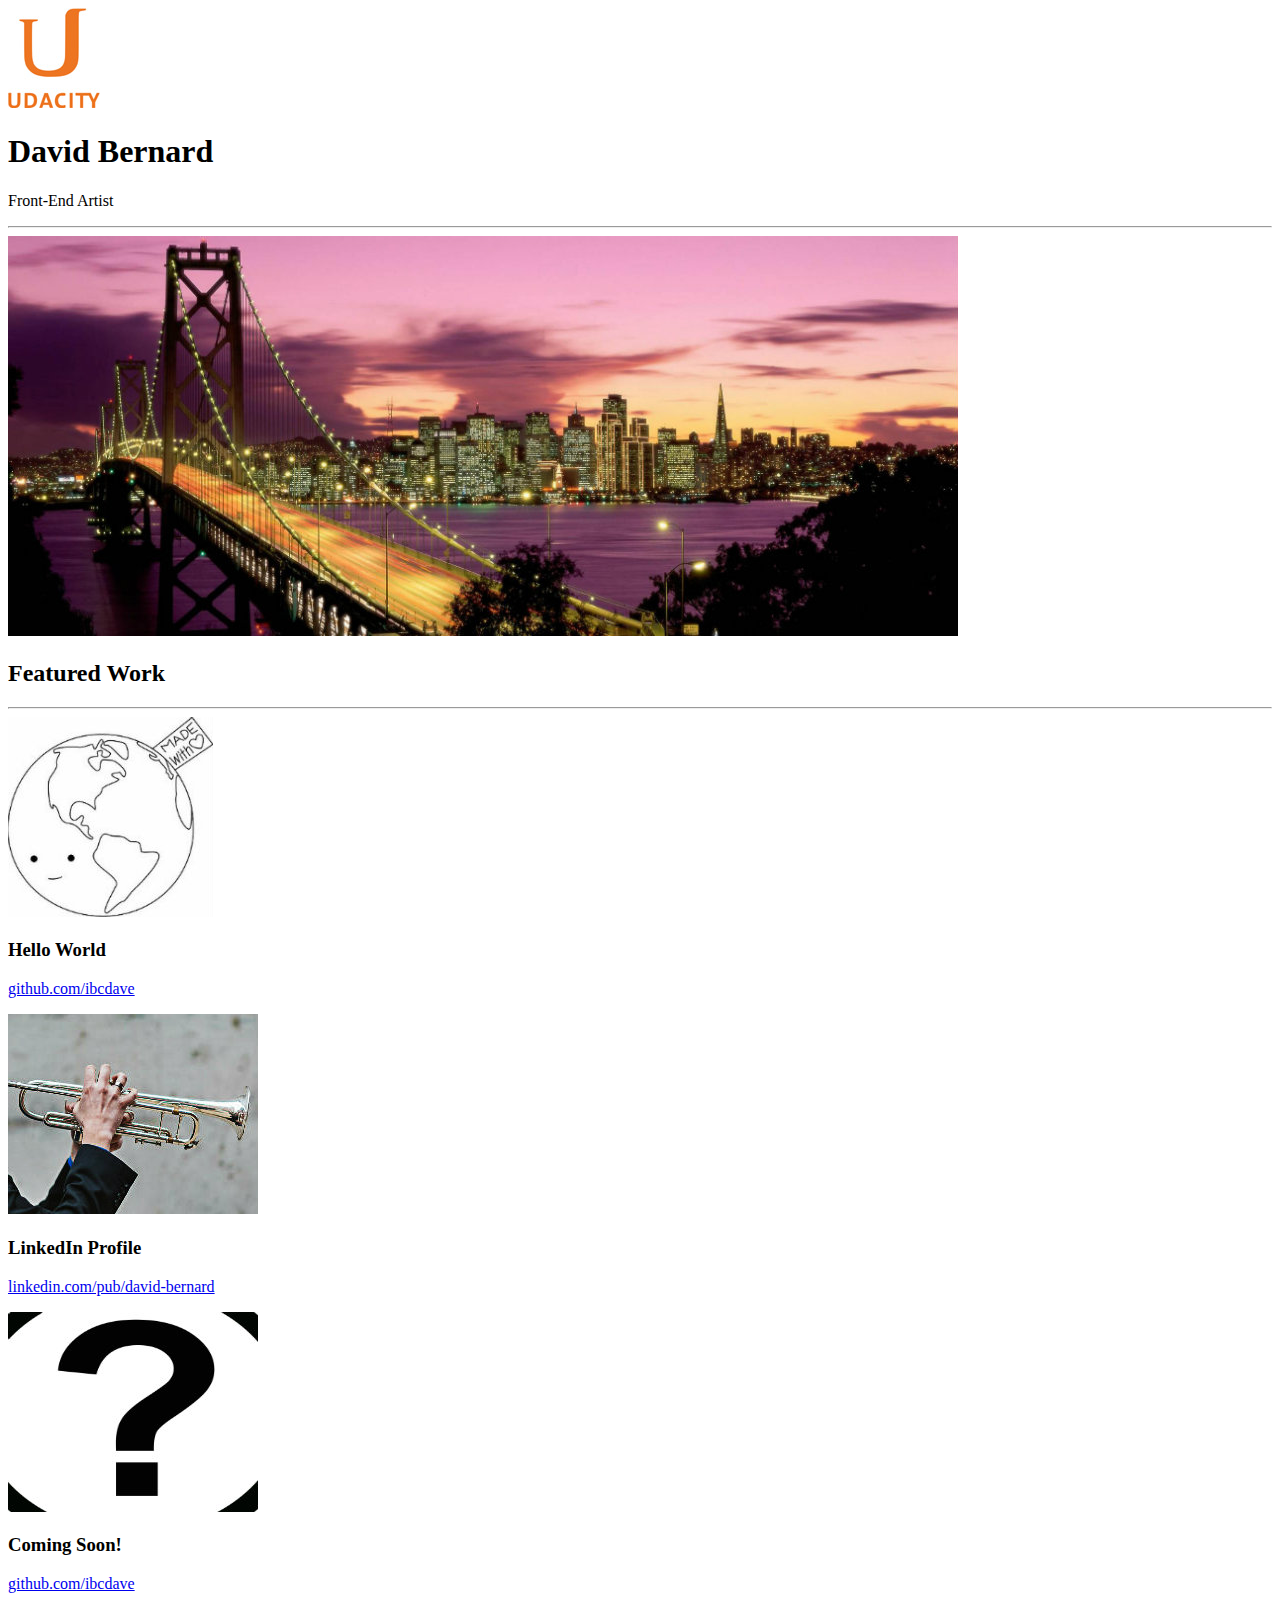
==== bootstrap/project1.html @ 567b937f "project1 updates" ====
<!DOCTYPE html>
<html>
<head>
	<meta name="viewport" content="width+device-width, initial-scale=1">
    <meta http-equiv="Content-Type" content="text/html; charset=UTF-8">
    <meta charset="utf-8">
    <link rel="stylesheet" type="text/css" href="file:////Users/davidbernard/GitHub/Udacity-P1/bootstrap/css/main.css">
    <link rel="stylesheet" href="http://weloveiconfonts.com/api/?family=zocial" />
    <link href='http://fonts.googleapis.com/css?family=Ubuntu:300,400' rel='stylesheet' type='text/css'>
	<title>Dave's Portfolio</title>
</head>
<body>
	<div class="grid">
		<div class="row">
			<div class="col-6">
				<a href="http://udacity.com"></a>
				<img src="./images/udacity_logo.jpg" class="padleft" class="padtop" alt="Udacity Logo">
			</div>
      		<div class="col-6">
        		<h1 class="right">David Bernard</h1>
        		<p class="right">Front-End Artist</p>
      		</div>
		</div>
		
		<div><hr></div>
		
		<div class="row">
			<div class="col-12">
				<picture>
					<source srcset="images/san_fran_skyline_400x150.jpg" media="(max-width: 450px)">
      				<source srcset="images/san_fran_skyline_650x274.jpg" media="(max-width: 700px)">
      				<source srcset="images/san_fran_skyline_900x400.jpg">
      				<img src="images/san_fran_skyline_900x400.jpg" alt="San Francisco Skyline">
				</picture>
			</div>
		</div>
		
		<h2>Featured Work</h2>

		<div><hr></div>
		
		<div class="row">
			<div class="container">
				<div class="col-4a">
					<picture>
						<source srcset="images/hello_world_221x216.jpg" media="(max-width: 450px)">
						<source srcset="images/hello_world_307x300.jpg" media="(max-width: 799px)">
						<img src="images/hello_world_205x200.jpg" alt="Hello World">
						<h3>Hello World</h3>
					</picture>
					<p class="tinyfont">
						<a href="https://github.com/ibcdave/intro-project-html5-hello-world">github.com/ibcdave</a>
					</p>
				</div>
				<div class="col-4b">
					<picture>
						<source srcset="images/david_tpt_300.jpg" media="(max-width: 450px)">
						<source srcset="images/david_tpt_555.jpg" media="(max-width: 799px)">
						<img src="images/david_tpt_250x200.jpg" alt="Dave Playing Trumpet">
						<h3>LinkedIn Profile</h3>
					</picture>
					<p class="tinyfont">
						<a href="https://www.linkedin.com/pub/david-bernard/21/871/874">linkedin.com/pub/david-bernard</a>
					</p>
				</div>
				<div class="col-4c">
					<picture>
						<source srcset="images/question_216x216.jpg" media="(max-width: 450px)">
						<source srcset="images/question_300x300.jpg" media="(max-width: 799px)">
						<img src="images/question_250x200.jpg" alt="What's Next?">
						<h3>Coming Soon!</h3>
					</picture>
					<p class="tinyfont">
						<a href="https://github.com/ibcdave">github.com/ibcdave</a>
					</p>
				</div>
			</div>
 		</div>

 		<div><hr></div>

 		<div class="row">			
 			<h4><a href="https://twitter.com/ibcdave"><span class="zocial-twitter"></span></a></h4>
 			<h4><a href="https://www.linkedin.com/pub/david-bernard/21/871/874"><span class="zocial-linkedin"></span></a></h4>
			<h4><a href="https://plus.google.com/u/0/+DavidBernard8/about/p/pub"><span class="zocial-googleplus"></span></a></h4>
  		</div>
 	</div>
</body>
</html>
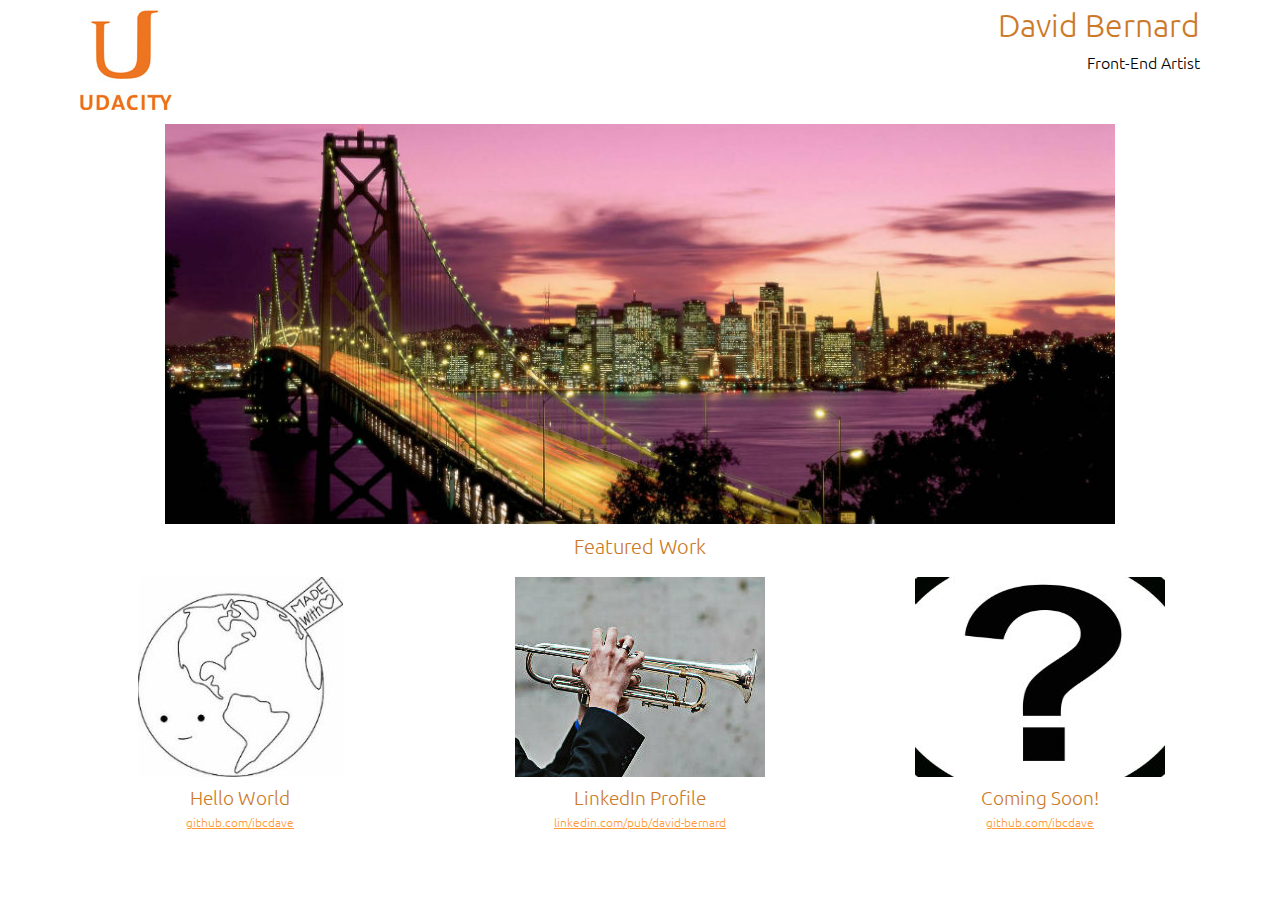
==== commit 8bf24970: "post-review" ====
--- a/bootstrap/project1.html
+++ b/bootstrap/project1.html
@@ -1,89 +1,100 @@
 <!DOCTYPE html>
 <html>
 <head>
+	<title>Dave's Portfolio</title>
 	<meta name="viewport" content="width+device-width, initial-scale=1">
     <meta http-equiv="Content-Type" content="text/html; charset=UTF-8">
     <meta charset="utf-8">
-    <link rel="stylesheet" type="text/css" href="file:////Users/davidbernard/GitHub/Udacity-P1/bootstrap/css/main.css">
+    <link href='http://fonts.googleapis.com/css?family=Ubuntu:300,400' rel='stylesheet'>
     <link rel="stylesheet" href="http://weloveiconfonts.com/api/?family=zocial" />
-    <link href='http://fonts.googleapis.com/css?family=Ubuntu:300,400' rel='stylesheet' type='text/css'>
-	<title>Dave's Portfolio</title>
+	<link rel="stylesheet" href="css/main.css">
 </head>
 <body>
 	<div class="grid">
-		<div class="row">
-			<div class="col-6">
-				<a href="http://udacity.com"></a>
-				<img src="./images/udacity_logo.jpg" class="padleft" class="padtop" alt="Udacity Logo">
+		<header>
+			<div class="row">
+				<div class="col-6">
+					<a href="http://udacity.com"></a>
+					<img class="padleft padtop" src="./images/udacity_logo.jpg" alt="Udacity Logo">
+				</div>
+	      		<div class="col-6">
+	        		<h1 class="right">David Bernard</h1>
+	        		<p class="right">Front-End Artist</p>
+	      		</div>
 			</div>
-      		<div class="col-6">
-        		<h1 class="right">David Bernard</h1>
-        		<p class="right">Front-End Artist</p>
-      		</div>
-		</div>
-		
-		<div><hr></div>
-		
-		<div class="row">
-			<div class="col-12">
-				<picture>
-					<source srcset="images/san_fran_skyline_400x150.jpg" media="(max-width: 450px)">
-      				<source srcset="images/san_fran_skyline_650x274.jpg" media="(max-width: 700px)">
-      				<source srcset="images/san_fran_skyline_900x400.jpg">
-      				<img src="images/san_fran_skyline_900x400.jpg" alt="San Francisco Skyline">
-				</picture>
-			</div>
-		</div>
-		
-		<h2>Featured Work</h2>
-
-		<div><hr></div>
-		
-		<div class="row">
-			<div class="container">
-				<div class="col-4a">
+		</header>
+		<section>
+			
+			<div class="hr"></div>
+			
+			<div class="row">
+				<div class="col-12">
 					<picture>
-						<source srcset="images/hello_world_221x216.jpg" media="(max-width: 450px)">
-						<source srcset="images/hello_world_307x300.jpg" media="(max-width: 799px)">
-						<img src="images/hello_world_205x200.jpg" alt="Hello World">
-						<h3>Hello World</h3>
+						<source srcset="images/san_fran_skyline_400x150.jpg" media="(max-width: 450px)">
+	      				<source srcset="images/san_fran_skyline_650x274.jpg" media="(max-width: 700px)">
+	      				<source srcset="images/san_fran_skyline_900x400.jpg">
+	      				<img src="images/san_fran_skyline_900x400.jpg" alt="San Francisco Skyline">
 					</picture>
-					<p class="tinyfont">
-						<a href="https://github.com/ibcdave/intro-project-html5-hello-world">github.com/ibcdave</a>
-					</p>
-				</div>
-				<div class="col-4b">
-					<picture>
-						<source srcset="images/david_tpt_300.jpg" media="(max-width: 450px)">
-						<source srcset="images/david_tpt_555.jpg" media="(max-width: 799px)">
-						<img src="images/david_tpt_250x200.jpg" alt="Dave Playing Trumpet">
-						<h3>LinkedIn Profile</h3>
-					</picture>
-					<p class="tinyfont">
-						<a href="https://www.linkedin.com/pub/david-bernard/21/871/874">linkedin.com/pub/david-bernard</a>
-					</p>
-				</div>
-				<div class="col-4c">
-					<picture>
-						<source srcset="images/question_216x216.jpg" media="(max-width: 450px)">
-						<source srcset="images/question_300x300.jpg" media="(max-width: 799px)">
-						<img src="images/question_250x200.jpg" alt="What's Next?">
-						<h3>Coming Soon!</h3>
-					</picture>
-					<p class="tinyfont">
-						<a href="https://github.com/ibcdave">github.com/ibcdave</a>
-					</p>
 				</div>
 			</div>
- 		</div>
+			
+			<div class="row">
+				<div class="col-12">
+					<h2>Featured Work</h2>
+				</div>
+			</div>
+			
 
- 		<div><hr></div>
+			<div class="hr"></div>
+			
+			<div class="row">
+				<div class="container">
+					<div class="col-4a">
+						<picture>
+							<source srcset="images/hello_world_221x216.jpg" media="(max-width: 450px)">
+							<source srcset="images/hello_world_307x300.jpg" media="(max-width: 799px)">
+							<img src="images/hello_world_205x200.jpg" alt="Hello World">
+						</picture>
+						<h3>Hello World</h3>
+						<p class="tinyfont">
+							<a href="https://github.com/ibcdave/intro-project-html5-hello-world">github.com/ibcdave</a>
+						</p>
+					</div>
+					<div class="col-4b">
+						<picture>
+							<source srcset="images/david_tpt_300.jpg" media="(max-width: 450px)">
+							<source srcset="images/david_tpt_555.jpg" media="(max-width: 799px)">
+							<img src="images/david_tpt_250x200.jpg" alt="Dave Playing Trumpet">
+						</picture>
+						<h3>LinkedIn Profile</h3>
+						<p class="tinyfont">
+							<a href="https://www.linkedin.com/pub/david-bernard/21/871/874">linkedin.com/pub/david-bernard</a>
+						</p>
+					</div>
+					<div class="col-4c">
+						<picture>
+							<source srcset="images/question_216x216.jpg" media="(max-width: 450px)">
+							<source srcset="images/question_300x300.jpg" media="(max-width: 799px)">
+							<img src="images/question_250x200.jpg" alt="What's Next?">
+						</picture>
+						<h3>Coming Soon!</h3>
+						<p class="tinyfont">
+							<a href="https://github.com/ibcdave">github.com/ibcdave</a>
+						</p>
+					</div>
+				</div>
+	 		</div>
 
- 		<div class="row">			
- 			<h4><a href="https://twitter.com/ibcdave"><span class="zocial-twitter"></span></a></h4>
- 			<h4><a href="https://www.linkedin.com/pub/david-bernard/21/871/874"><span class="zocial-linkedin"></span></a></h4>
-			<h4><a href="https://plus.google.com/u/0/+DavidBernard8/about/p/pub"><span class="zocial-googleplus"></span></a></h4>
-  		</div>
+	 		<div class="hr"></div>
+			
+		</section>
+ 		<footer>
+	 		<div class="row">
+	 			<h4><a href="https://twitter.com/ibcdave"><span class="zocial-twitter"></span></a></h4>
+	 			<h4><a href="https://www.linkedin.com/pub/david-bernard/21/871/874"><span class="zocial-linkedin"></span></a></h4>
+				<h4><a href="https://plus.google.com/u/0/+DavidBernard8/about/p/pub"><span class="zocial-googleplus"></span></a></h4>
+	  		</div>
+  		</footer>
  	</div>
 </body>
 </html>--- a/bootstrap/css/main.css
+++ b/bootstrap/css/main.css
@@ -0,0 +1,161 @@
+* {
+    margin: 0px;
+    padding: 0px;
+    border: 0px;
+    /*font-size: 100%;*/
+    /*font: inherit;*/
+    vertical-align: baseline;
+}
+
+*  {
+    font-family: 'Ubuntu', sans-serif;
+    font-weight: 300;  
+    -webkit-transition: width 0.5s; 
+    transition: width 0.5s;         
+}
+ 
+@import url(http://weloveiconfonts.com/api/?family=zocial);
+    [Class*="zocial-"]:before {
+      display: inline-block;
+      font-family: 'zocial', sans-serif;
+      text-shadow: 3px 3px #aaa;
+      width: 2em;
+    }
+
+.right {
+    text-align: right;
+    padding-right: 40px;
+}
+.padtop {
+    padding-top: 10px;
+}
+.padleft {
+    padding-left: 40px;
+}
+.grid {
+    margin: 0 auto;
+    width: 100%;
+    max-width: 1200px;
+}
+.container {
+    width: 100%;
+    max-width: 1200px;
+}
+
+@media screen and (min-width: 800px) {
+    .container {
+        display: -webkit-flex;
+        display: flex;
+    }
+}
+
+.row {
+    width: 100%;
+    display: flex;
+}
+
+.col-3 {
+    width: 25%;
+}
+
+.col-4a, .col-4b, .col-4c {
+    width: 100%;
+    text-align: center;
+    margin-left: auto;
+    margin-right: auto;
+}
+
+.col-6 {
+    width: 50%;
+}
+
+.col-12 {
+    width: 100%;
+    text-align: center;
+    margin-left: auto;
+    margin-right: auto;
+}
+
+.hr {
+    width: 100%;
+    max-width: 1200px;
+    height: 10px;
+    color: black;
+}
+
+}
+@media screen and (min-width: 800px) {
+    .col-4a {
+        width: 33.3%;
+    }
+    .col-4b {
+        width: 33.3%;
+    }
+    .col-4c {
+        width: 33.3%;
+    }
+    .col-6a {
+        width: 50%;
+    }
+    .col-6b {
+        width: 50%;
+    }
+}
+
+
+h1 {
+    color: #cc7a29;
+    margin-top: 6px;
+    margin-bottom: 6px;
+    text-align: right;
+    display: block;
+}
+
+h3 {
+    color: #cc7a29;
+    margin-top: 4px;
+    margin-bottom: 4px;
+    text-align: center;
+}
+
+h2 {
+    font-size: 20px;
+    padding-bottom: 2px;
+    color: #cc7a29;
+    margin-top: 6px;
+    margin-bottom: 6px;
+}
+
+h4 {
+    font-size: 2em;
+    margin: 1em 0;
+    margin-left: auto;
+    margin-right: auto;
+    display: flex;
+    flex-flow: row wrap;
+    /*float: left;*/
+}
+
+@media screen and (min-width:350px) and (max-width: 650px) {
+    body { 
+        font-size: 1.3em;
+    }
+    .tinyfont { 
+        font-size: 125%;
+    }
+}
+
+.tinyfont  {
+    font-size: 75%;
+    margin-top: 4px;
+    margin-bottom: 8px;
+    text-align: center;
+}
+
+a:link {
+    color: #ff9933;
+}
+
+a:visited {
+    color: #ff9935;
+    }
